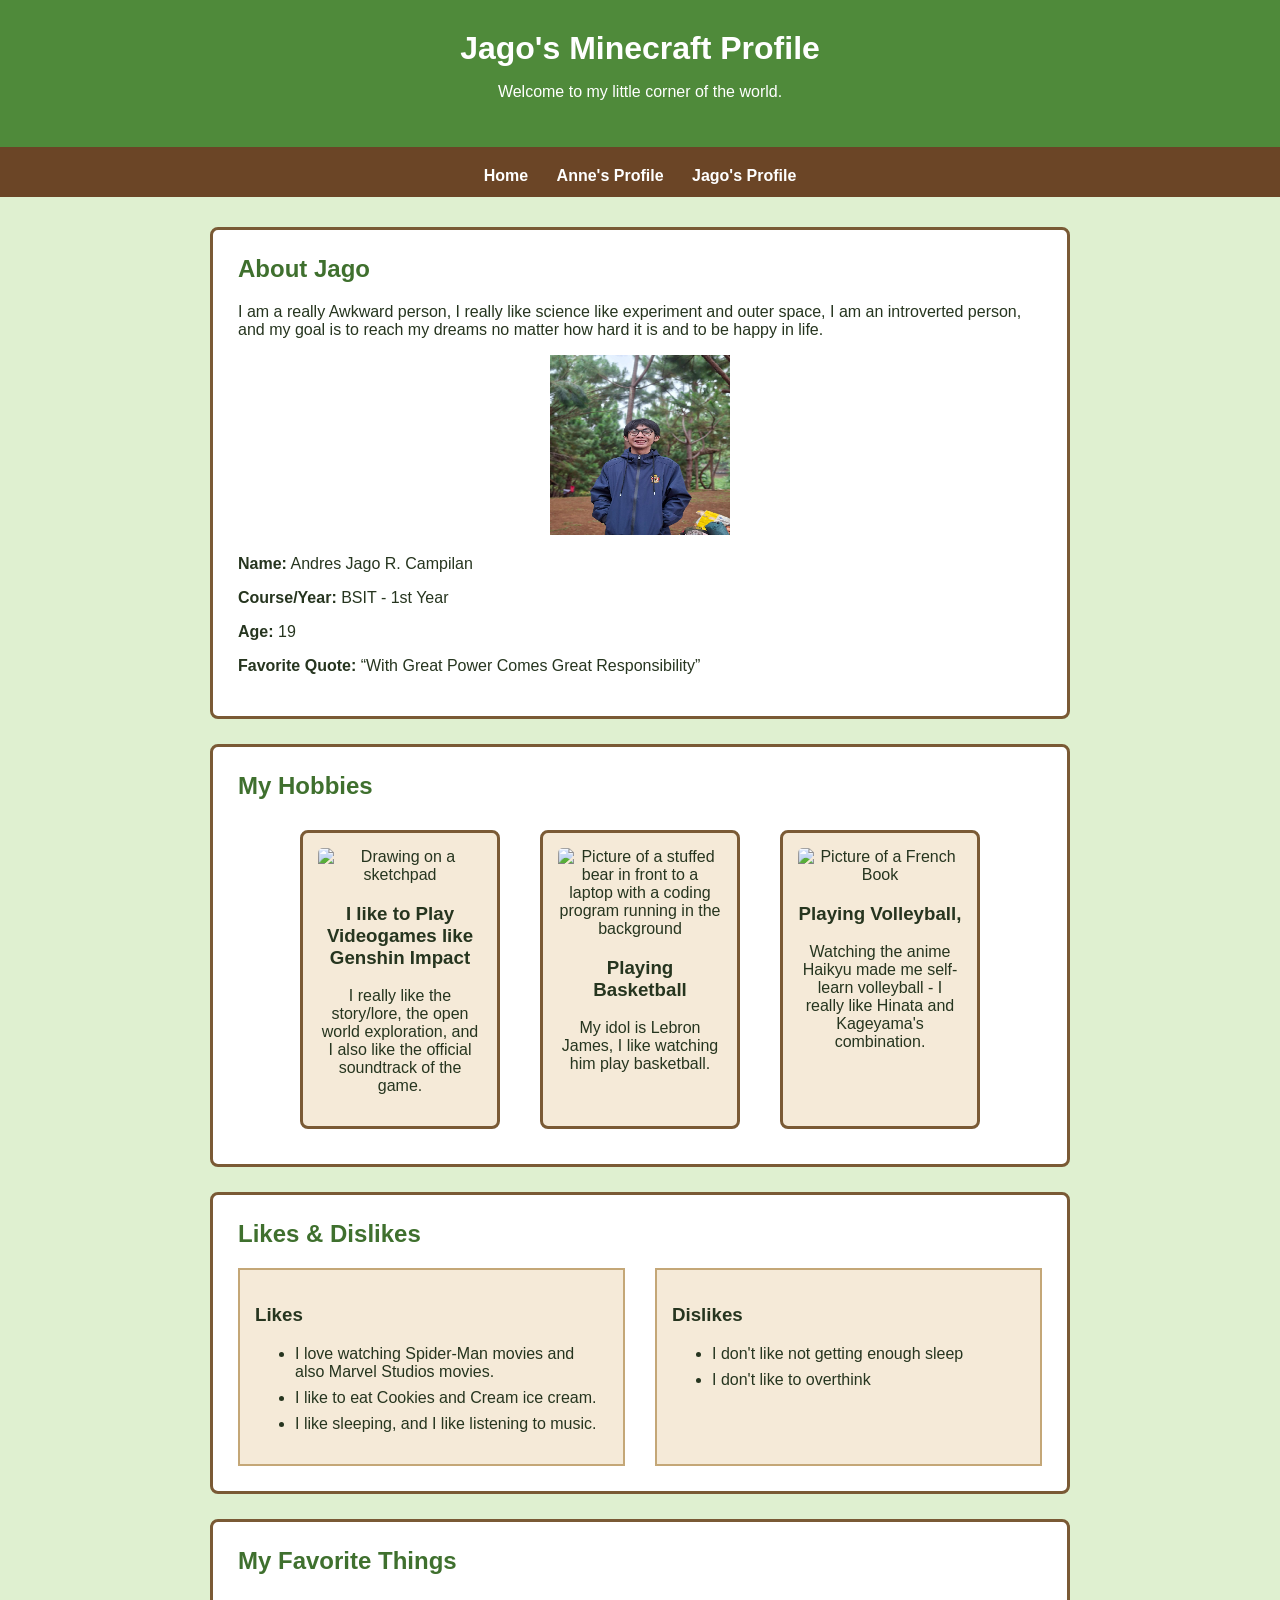
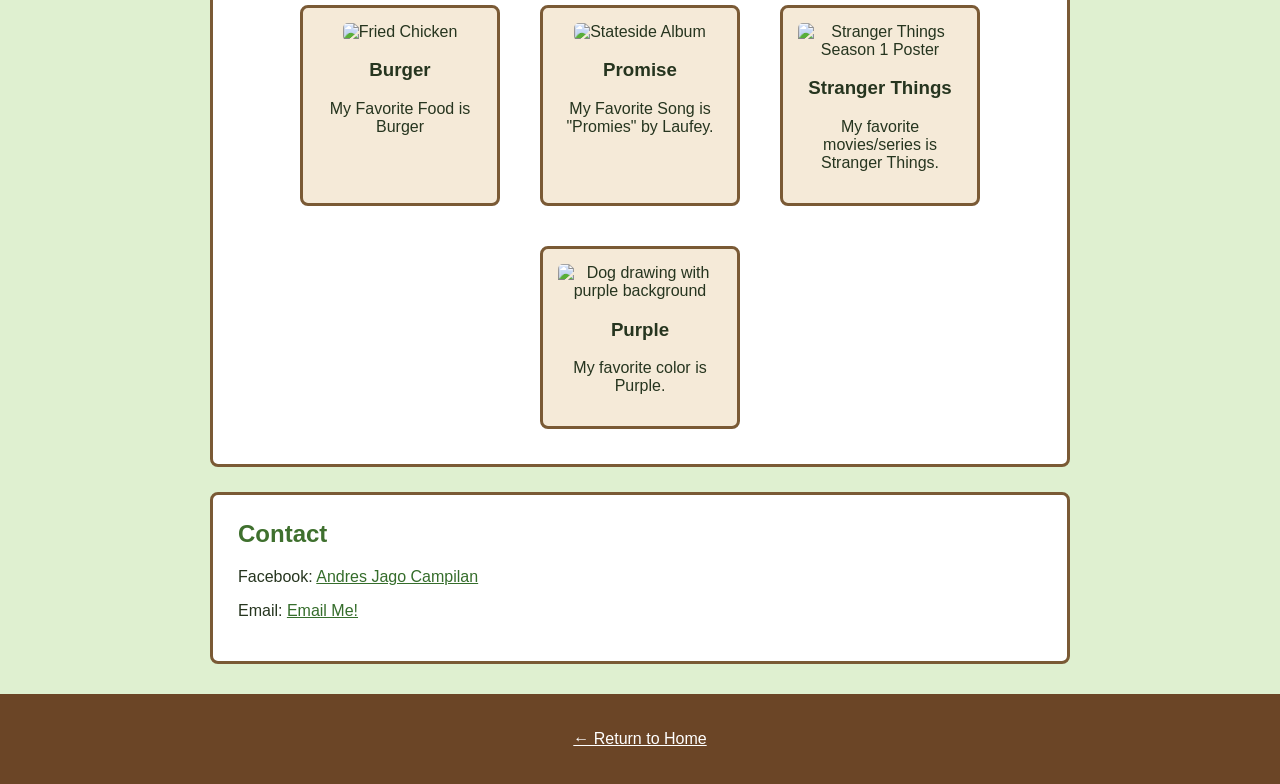
==== partner.html @ a1b6ec42 "Update partner.html" ====
<!DOCTYPE html>
<html lang="en">
<head>
    <meta charset="UTF-8">
    <meta name="viewport" content="width=device-width, initial-scale=1.0">
    <title>Jago's Profile | Our Minecraft World</title>
    <link rel="stylesheet" href="style.css">
</head>
<body>
    <header>
        <h1>Jago's Minecraft Profile</h1>
        <p>Welcome to my little corner of the world.</p>
    </header>

    <nav>
        <a href="index.html">Home</a>
        <a href="me.html">Anne's Profile</a>
        <a href="partner.html">Jago's Profile</a>
    </nav>

    <main>
        <section class="about">
            <h2>About Jago</h2>
            <p>I am a really Awkward person, 
I really like science like experiment and outer space,  I am an introverted person, and my goal is to reach my dreams no matter how hard it is and to be happy in life.</p>
            <img class="profile-image" src="[data-uri]" alt="Pixel art profile picture for Partner's Profile">
            <p><strong>Name:</strong> Andres Jago R. Campilan</p>
            <p><strong>Course/Year:</strong> BSIT - 1st Year</p>
            <p><strong>Age:</strong> 19 </p> 
            <p><strong>Favorite Quote:</strong> “With Great Power Comes Great Responsibility”</p>
        </section>

        <section>
            <h2>My Hobbies</h2>
            <div class="hobby-list">

            <a href="https://youtu.be/EwWbahV3qmU" class="hobby-card">
                <img src="https://i.pinimg.com/736x/91/bf/8c/91bf8cb5017cee6f4babd57d3645b077.jpg" alt="Drawing on a sketchpad">
                <h3>I like to Play Videogames like Genshin Impact</h3>
                <p>I really like the story/lore, the open world exploration, and I also like the official soundtrack of the game.</p>
            </a>

            <a href="https://youtu.be/-9lP95Qo-I0/" class="hobby-card">
                <img src="https://i.pinimg.com/1200x/41/5b/36/415b36289018b0784a912fb155178406.jpg" alt="Picture of a stuffed bear in front to a laptop with a coding program running in the background">
                <h3>Playing Basketball</h3>
                <p>My idol is Lebron James, I like watching him play basketball.</p>
            </a>

            <a href="https://youtu.be/IyKgsRpR0-w/" class="hobby-card">
                <img src="https://i.pinimg.com/1200x/92/5d/94/925d945ac7230b173967b5f98216ddeb.jpg" alt="Picture of a French Book">
                <h3>Playing Volleyball,</h3>
                <p>Watching the anime Haikyu made me self-learn volleyball - I really like Hinata and Kageyama's combination.</p>
            </a>

        </div>
        </section>

        <section>
            <h2>Likes &amp; Dislikes</h2>
            <div class="two-column">
                <div>
                    <h3>Likes</h3>
                    <ul>
                        <li>I love watching Spider-Man movies and also Marvel Studios movies.</li>
                        <li>I like to eat Cookies and Cream ice cream.</li>
                        <li>I like sleeping, and I like  listening to music.</li>
                    </ul>
                </div>
                <div>
                    <h3>Dislikes</h3>
                    <ul>
                        <li>I don't like not getting enough sleep</li>
                        <li>I don't like to overthink</li>
                    </ul>
                </div>
            </div>
        </section>

       <section>
            <h2>My Favorite Things</h2>

        <div class="hobby-list">

            <a href="https://www.allrecipes.com/recipe/25473/the-perfect-basic-burger/" class="hobby-card">
                <img src="https://i.pinimg.com/736x/30/d7/0e/30d70e190f9d1fbb08e6dd79ce18f877.jpg" alt="Fried Chicken">
                <h3>Burger</h3>
                <p>My Favorite Food is Burger</p>
            </a>

            <a href="https://open.spotify.com/track/1DwscornXpj8fmOmYVlqZt?si=arhoeKjoSCCDn06hZXhxEw&utm_source=copy-link" class="hobby-card">
                <img src="https://i.pinimg.com/1200x/75/6a/b7/756ab730079907ec4e7110d0a706beee.jpg" alt="Stateside Album">
                <h3>Promise</h3>
                <p>My Favorite Song is "Promies" by Laufey.</p>
            </a>

            <a href="https://www.youtube.com/watch?v=b9EkMc79ZSU" class="hobby-card">
                <img src="https://i.pinimg.com/1200x/87/b7/36/87b7360a15926ff8f7a7acc610a76fec.jpg" alt="Stranger Things Season 1 Poster">
                <h3>Stranger Things</h3>
                <p>My favorite movies/series is Stranger Things.</p>
            </a>

            <a href="https://open.spotify.com/track/3FnP3j1TyiTwbJb5AR2ynT?si=M3whQtI2RqKBD81OKJG8JQ&utm_source=copy-link" class="hobby-card">
                <img src="https://i.pinimg.com/736x/af/33/7a/af337a17e5f7878f93f7415cb80e878f.jpg" alt="Dog drawing with purple background">
                <h3>Purple</h3>
                <p>My favorite color is Purple.</p>
            </a>

        </div>
        </section>

        <section>
            <h2>Contact</h2>
            <p>Facebook: <a href="https://www.facebook.com/share/1CjakCGqot/">Andres Jago Campilan</a></p>
            <p>Email: <a href="mailto:campilanandresjago@gmail.com">Email Me!</a></p>
        </section>
    </main>

    <footer>
        <p><a href="index.html">← Return to Home</a></p>
    </footer>
</body>
</html>
---- style.css ----
/* General page styling */
* {
    box-sizing: border-box;
}

body {
    margin: 0;
    font-family: Arial, sans-serif;
    background-color: #dff0d0;
    color: #26351f;
}

/* Header */
header {
    background-color: #4f8a3a;
    color: white;
    text-align: center;
    padding: 30px 20px;
    border-bottom: 8px solid #6b4526;
}

header h1 {
    margin: 0 0 10px;
}

/* Navigation */
nav {
    background-color: #6b4526;
    text-align: center;
    padding: 12px;
}

nav a {
    color: white;
    text-decoration: none;
    margin: 0 12px;
    font-weight: bold;
}

nav a:hover {
    text-decoration: underline;
}

/* Main content */
main {
    max-width: 900px;
    margin: 30px auto;
    padding: 0 20px;
}

section {
    background-color: #ffffff;
    margin-bottom: 25px;
    padding: 25px;
    border: 3px solid #7a5a35;
    border-radius: 8px;
}

section h2 {
    margin-top: 0;
    color: #3f702e;
}

/* Welcome section */
.welcome {
    text-align: center;
}

/* Profile cards - this is our Flexbox section */
.profiles {
    display: flex;
    justify-content: center;
    gap: 25px;
    background-color: transparent;
    border: none;
    padding: 0;
}

.profile-card {
    flex: 1;
    max-width: 350px;
    padding: 25px;
    background-color: #f5ead8;
    border: 4px solid #7a5a35;
    border-radius: 8px;
    text-align: center;
    color: #26351f;
    text-decoration: none;
    transition: 0.3s;
}

.profile-card:hover {
    background-color: #e8f2dc;
    transform: translateY(-8px);
}

.profile-card img {
    width: 150px;
    height: 150px;
    margin-bottom: 15px;
    image-rendering: pixelated;
}

/* Profile pages */
.profile-image {
    width: 180px;
    height: 180px;
    display: block;
    margin: 0 auto 20px;
    image-rendering: pixelated;
}

.two-column {
    display: flex;
    gap: 30px;
}

.two-column > div {
    flex: 1;
    background-color: #f5ead8;
    padding: 15px;
    border: 2px solid #c4a777;
}

li {
    margin-bottom: 8px;
}

a {
    color: #356d2b;
}

/* Hobby and favorite cards */
.hobby-list {
    display: flex;
    justify-content: center;
    flex-wrap: wrap;
    gap: 20px;
}

.hobby-card {
    background-color: #f5ead8;
    width: 200px;
    padding: 15px;
    margin: 10px;
    border: 3px solid #7a5a35;
    border-radius: 8px;
    text-align: center;
    text-decoration: none;
    color: #26351f;
    transition: 0.3s;
}

.hobby-card img {
    width: 100%;
    height: 150px;
    object-fit: cover;
    border-radius: 5px;
    transition: 0.3s;
}

/* Hover animation for hobby and favorite cards */
.hobby-card:hover {
    transform: translateY(-8px);
    border-color: #4f8a3a;
}

.hobby-card:hover img {
    transform: scale(1.05);
}

/* Footer */
footer {
    background-color: #6b4526;
    color: white;
    text-align: center;
    padding: 20px;
    margin-top: 30px;
}

footer a {
    color: white;
}

/* Makes the layout easier to use on smaller screens */
@media (max-width: 650px) {
    .profiles,
    .two-column,
    .hobby-list {
        flex-direction: column;
        align-items: center;
    }

    .profile-card {
        max-width: none;
        width: 90%;
    }

    .hobby-card {
        width: 90%;
        max-width: 300px;
    }
}
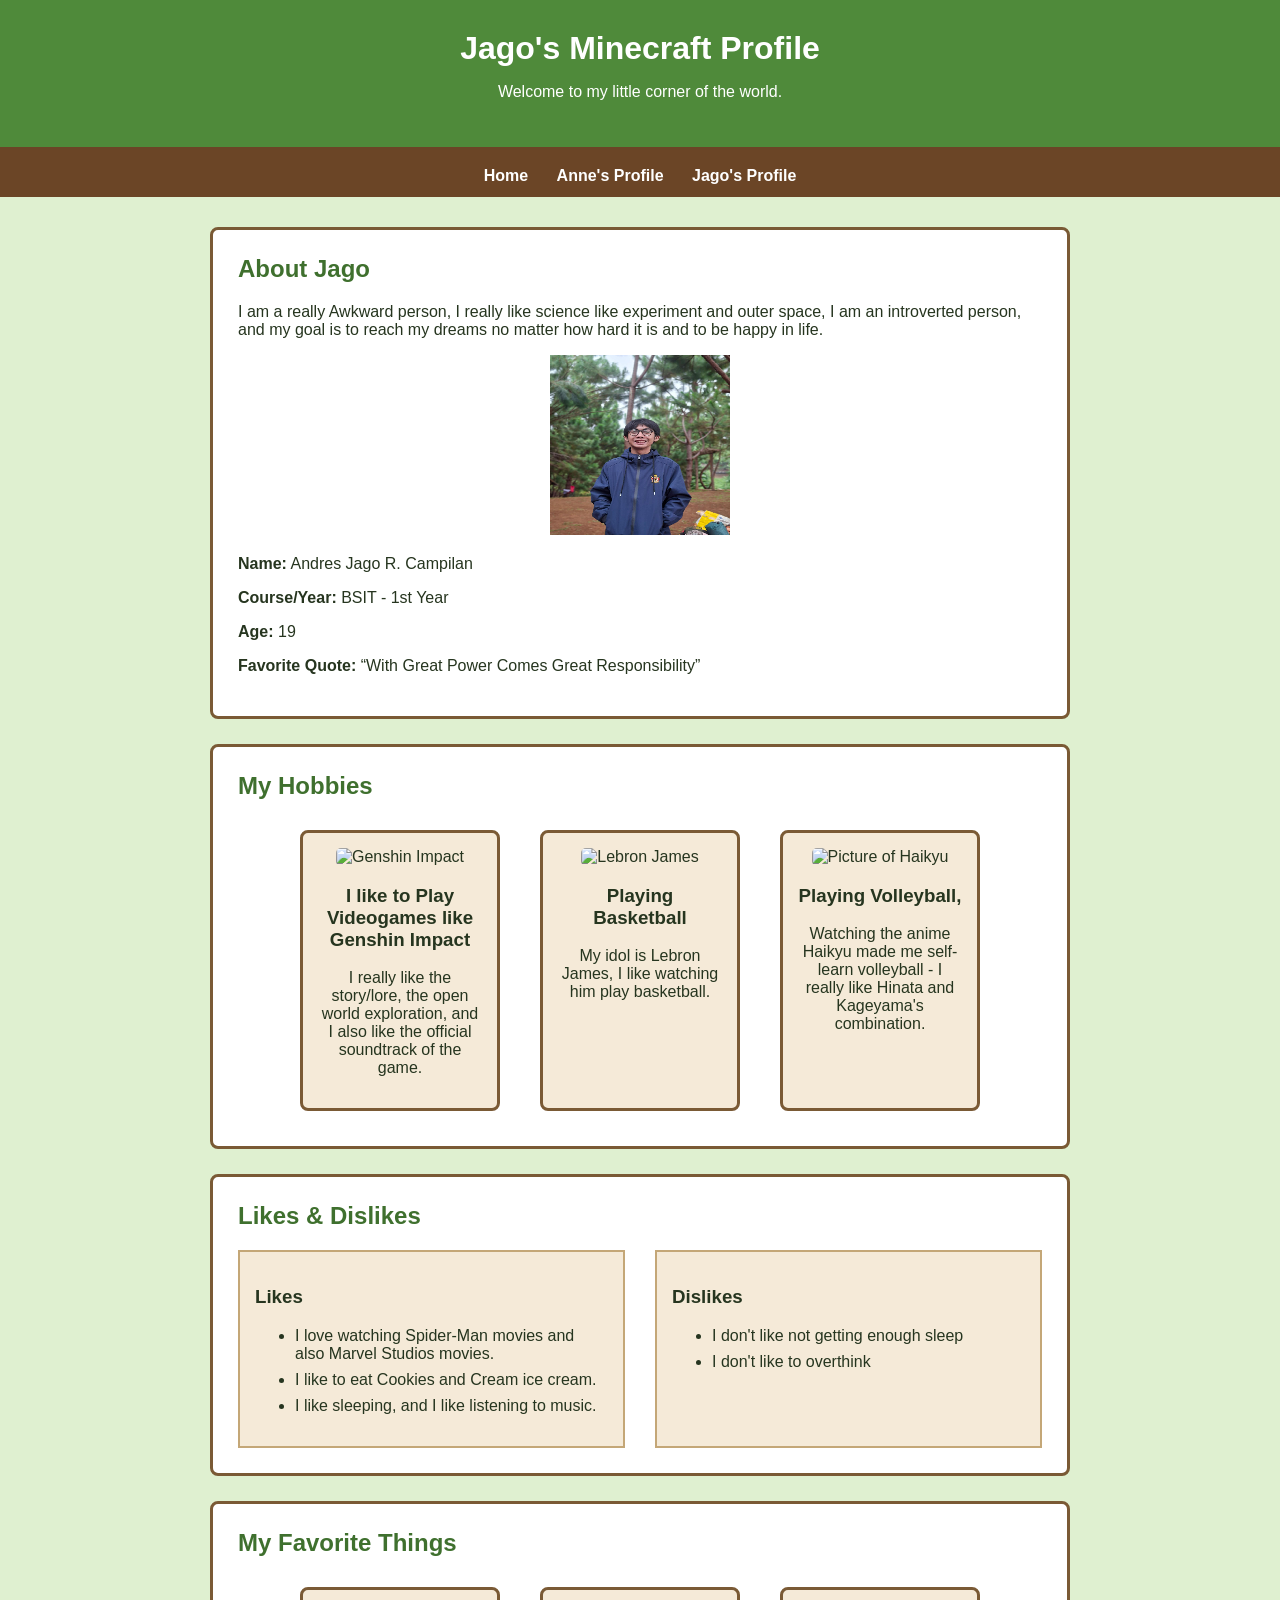
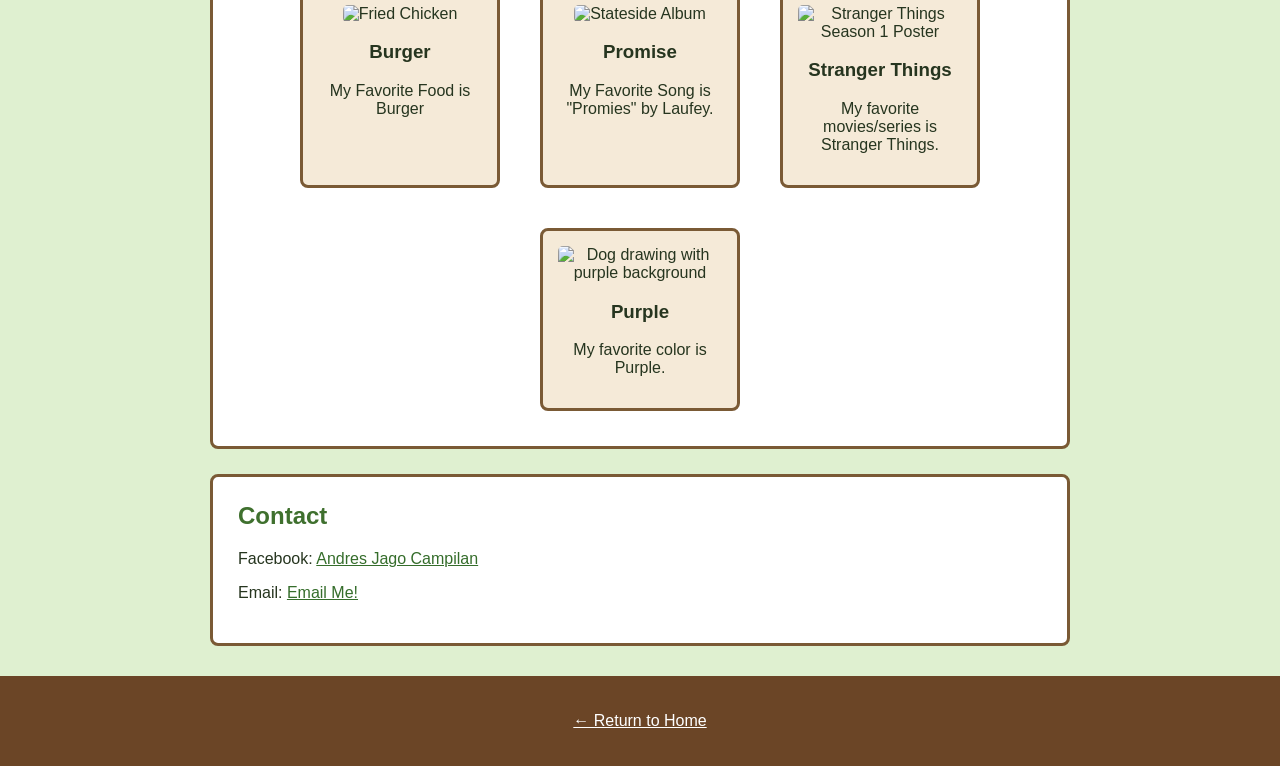
==== commit dd28d02b: "Update partner.html" ====
--- a/partner.html
+++ b/partner.html
@@ -35,19 +35,19 @@
             <div class="hobby-list">
 
             <a href="https://youtu.be/EwWbahV3qmU" class="hobby-card">
-                <img src="https://i.pinimg.com/736x/91/bf/8c/91bf8cb5017cee6f4babd57d3645b077.jpg" alt="Drawing on a sketchpad">
+                <img src="https://i.pinimg.com/736x/91/bf/8c/91bf8cb5017cee6f4babd57d3645b077.jpg" alt="Genshin Impact">
                 <h3>I like to Play Videogames like Genshin Impact</h3>
                 <p>I really like the story/lore, the open world exploration, and I also like the official soundtrack of the game.</p>
             </a>
 
             <a href="https://youtu.be/-9lP95Qo-I0/" class="hobby-card">
-                <img src="https://i.pinimg.com/1200x/41/5b/36/415b36289018b0784a912fb155178406.jpg" alt="Picture of a stuffed bear in front to a laptop with a coding program running in the background">
+                <img src="https://i.pinimg.com/1200x/41/5b/36/415b36289018b0784a912fb155178406.jpg" alt="Lebron James">
                 <h3>Playing Basketball</h3>
                 <p>My idol is Lebron James, I like watching him play basketball.</p>
             </a>
 
             <a href="https://youtu.be/IyKgsRpR0-w/" class="hobby-card">
-                <img src="https://i.pinimg.com/1200x/92/5d/94/925d945ac7230b173967b5f98216ddeb.jpg" alt="Picture of a French Book">
+                <img src="https://i.pinimg.com/1200x/92/5d/94/925d945ac7230b173967b5f98216ddeb.jpg" alt="Picture of Haikyu">
                 <h3>Playing Volleyball,</h3>
                 <p>Watching the anime Haikyu made me self-learn volleyball - I really like Hinata and Kageyama's combination.</p>
             </a>
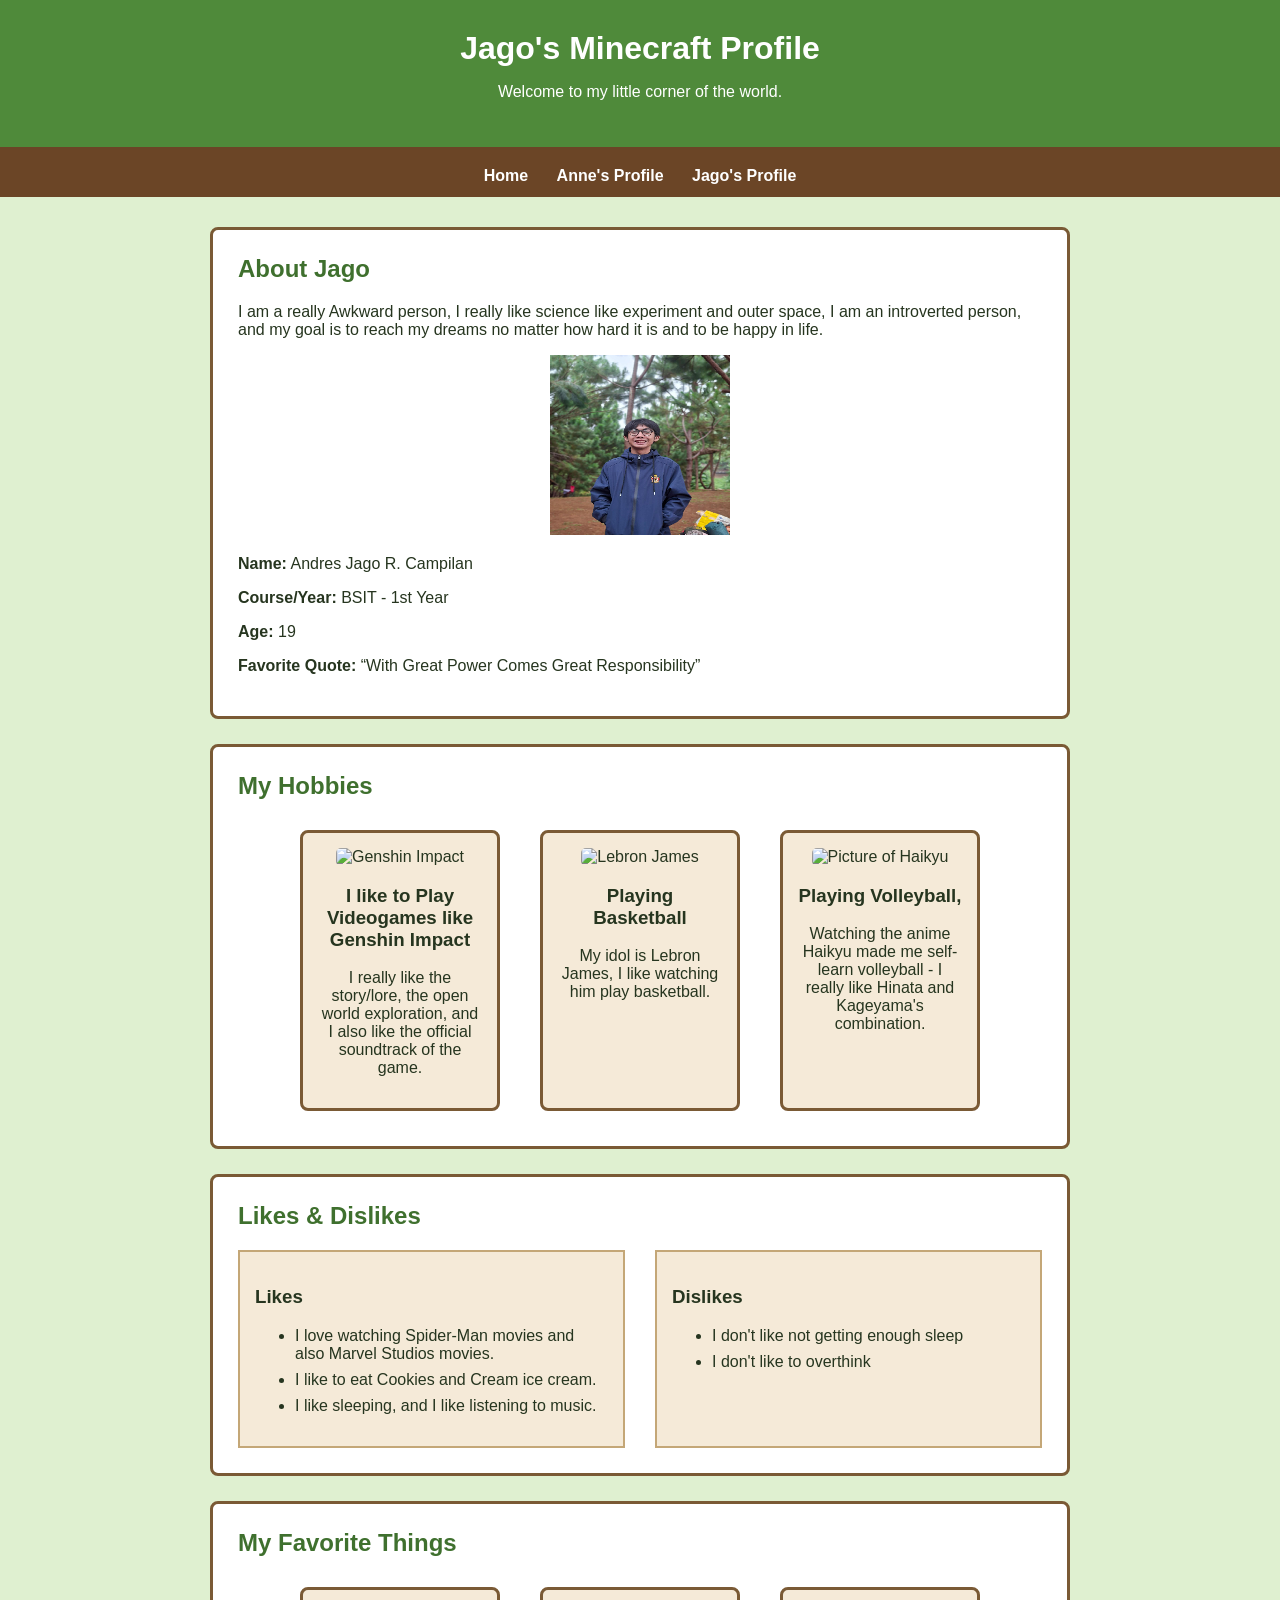
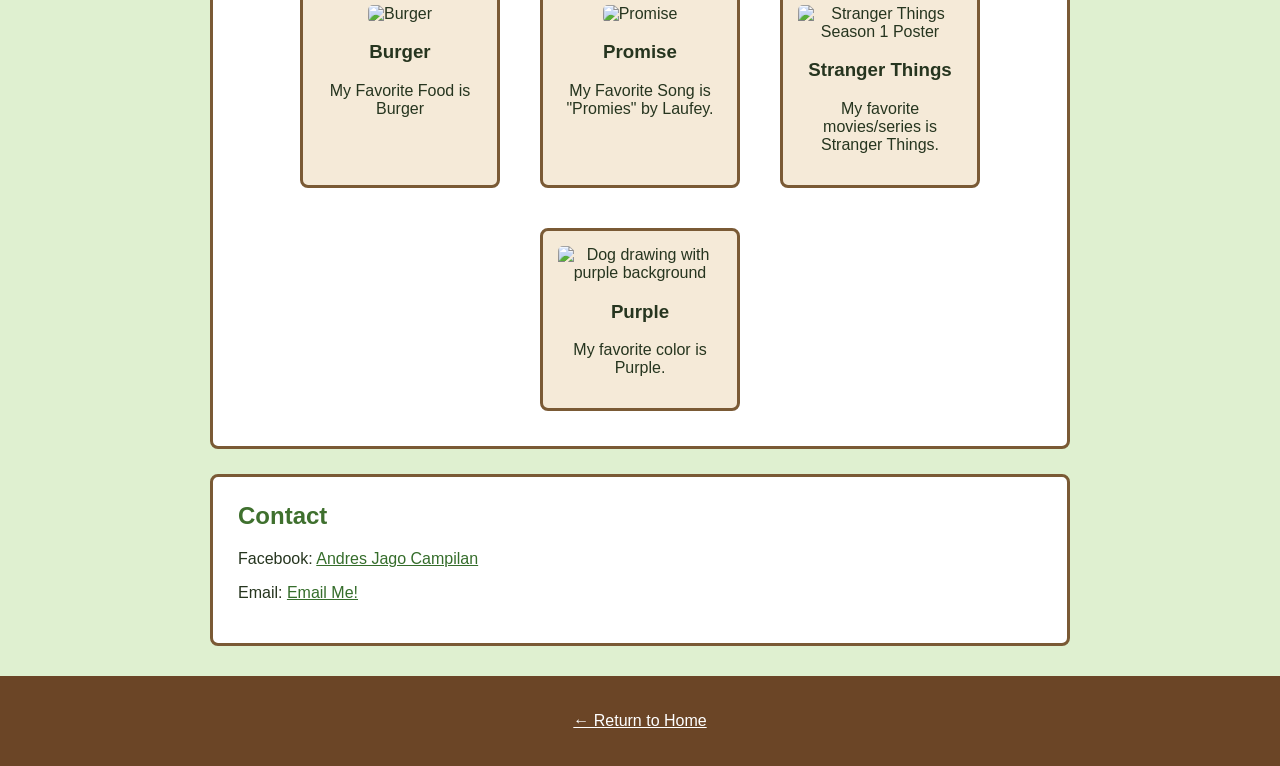
==== commit 377ec426: "Update partner.html" ====
--- a/partner.html
+++ b/partner.html
@@ -82,13 +82,13 @@
         <div class="hobby-list">
 
             <a href="https://www.allrecipes.com/recipe/25473/the-perfect-basic-burger/" class="hobby-card">
-                <img src="https://i.pinimg.com/736x/30/d7/0e/30d70e190f9d1fbb08e6dd79ce18f877.jpg" alt="Fried Chicken">
+                <img src="https://i.pinimg.com/736x/30/d7/0e/30d70e190f9d1fbb08e6dd79ce18f877.jpg" alt="Burger">
                 <h3>Burger</h3>
                 <p>My Favorite Food is Burger</p>
             </a>
 
             <a href="https://open.spotify.com/track/1DwscornXpj8fmOmYVlqZt?si=arhoeKjoSCCDn06hZXhxEw&utm_source=copy-link" class="hobby-card">
-                <img src="https://i.pinimg.com/1200x/75/6a/b7/756ab730079907ec4e7110d0a706beee.jpg" alt="Stateside Album">
+                <img src="https://i.pinimg.com/1200x/75/6a/b7/756ab730079907ec4e7110d0a706beee.jpg" alt="Promise">
                 <h3>Promise</h3>
                 <p>My Favorite Song is "Promies" by Laufey.</p>
             </a>
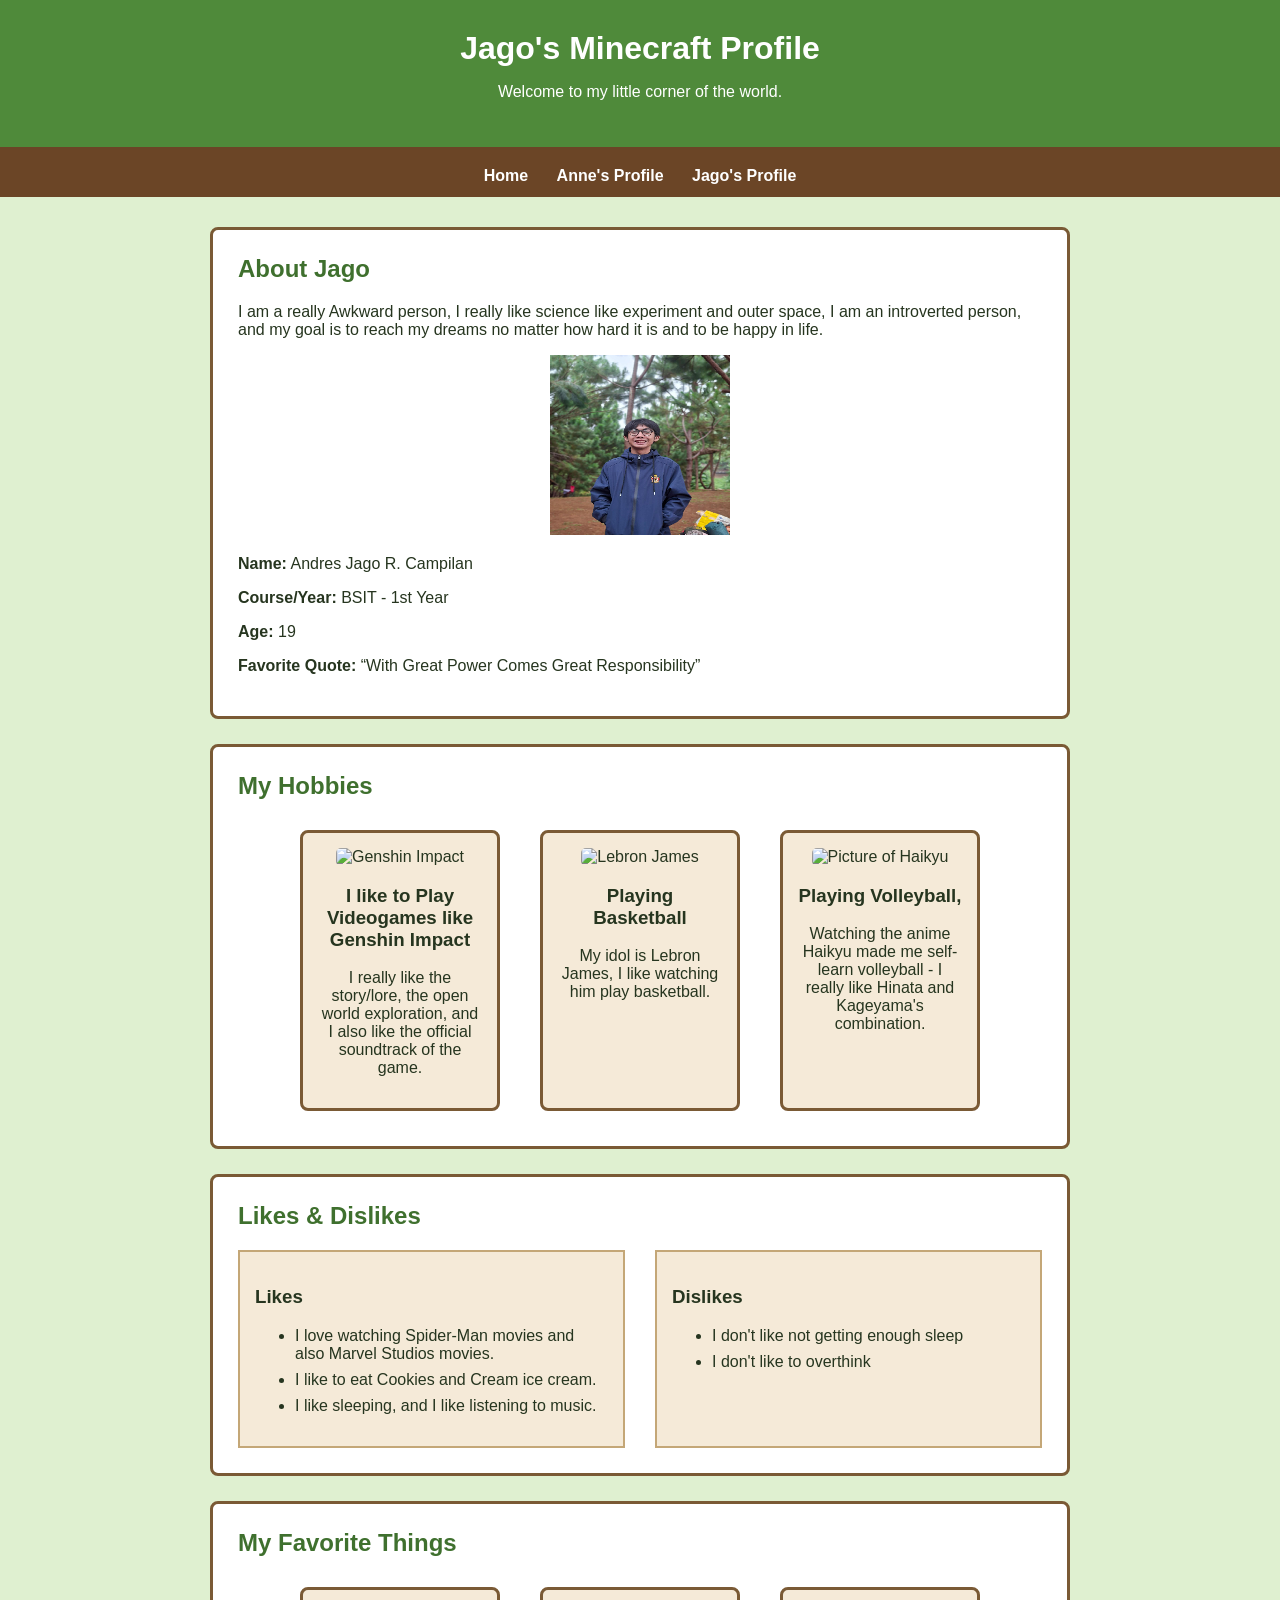
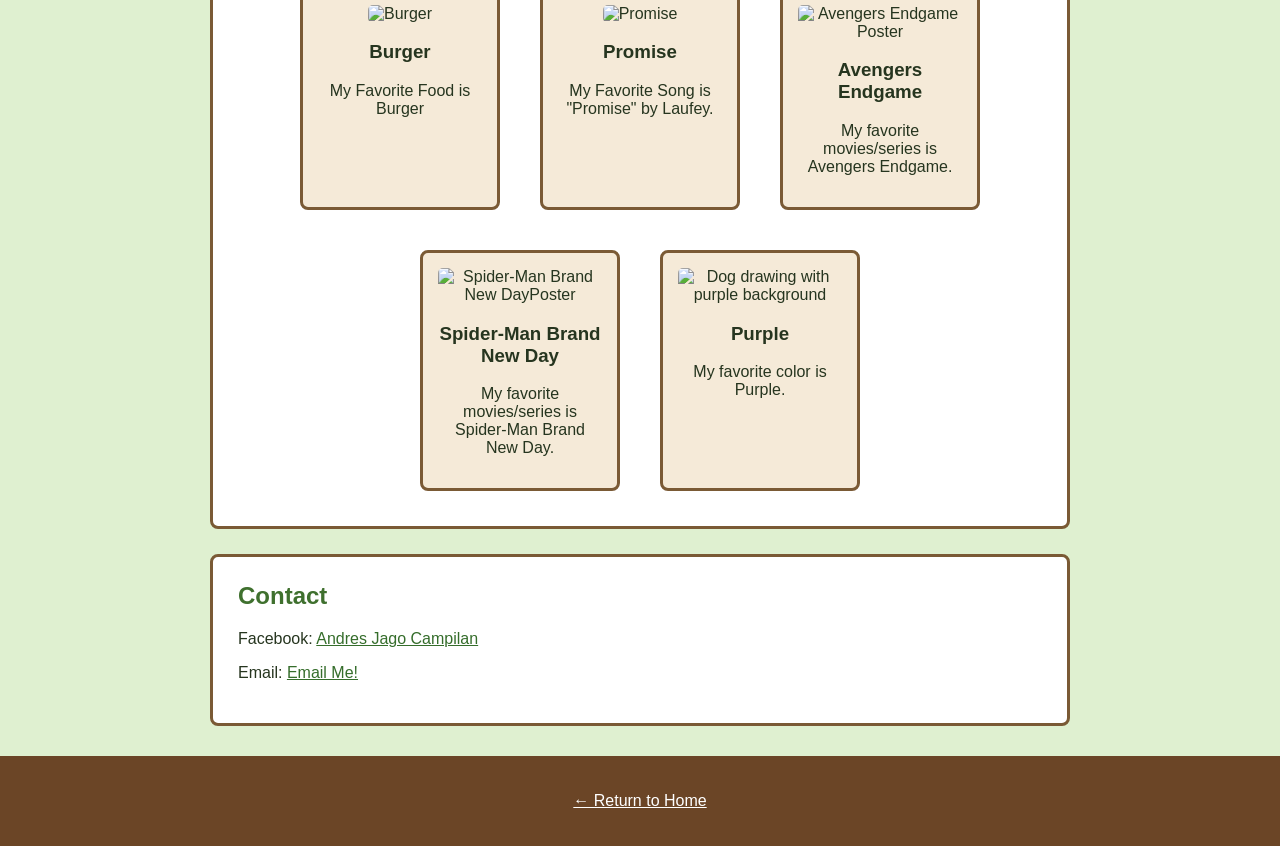
==== commit fcaa01f6: "Update partner.html" ====
--- a/partner.html
+++ b/partner.html
@@ -90,15 +90,21 @@
             <a href="https://open.spotify.com/track/1DwscornXpj8fmOmYVlqZt?si=arhoeKjoSCCDn06hZXhxEw&utm_source=copy-link" class="hobby-card">
                 <img src="https://i.pinimg.com/1200x/75/6a/b7/756ab730079907ec4e7110d0a706beee.jpg" alt="Promise">
                 <h3>Promise</h3>
-                <p>My Favorite Song is "Promies" by Laufey.</p>
+                <p>My Favorite Song is "Promise" by Laufey.</p>
             </a>
 
-            <a href="https://www.youtube.com/watch?v=b9EkMc79ZSU" class="hobby-card">
-                <img src="https://i.pinimg.com/1200x/87/b7/36/87b7360a15926ff8f7a7acc610a76fec.jpg" alt="Stranger Things Season 1 Poster">
-                <h3>Stranger Things</h3>
-                <p>My favorite movies/series is Stranger Things.</p>
+            <a href="https://youtu.be/hA6hldpSTF8" class="hobby-card">
+                <img src="https://i.pinimg.com/1200x/46/5d/73/465d735095596d55ba96c937d4dc1917.jpg" alt="Avengers Endgame Poster">
+                <h3>Avengers Endgame</h3>
+                <p>My favorite movies/series is Avengers Endgame.</p>
             </a>
 
+             <a href="https://youtu.be/8TZMtslA3UY" class="hobby-card">
+                <img src="https://i.pinimg.com/736x/ce/5a/70/ce5a70c7a670c24b97b28bde771a885b.jpg" alt="Spider-Man Brand New DayPoster">
+                <h3>Spider-Man Brand New Day</h3>
+                <p>My favorite movies/series is Spider-Man Brand New Day.</p>
+            </a>
+            
             <a href="https://open.spotify.com/track/3FnP3j1TyiTwbJb5AR2ynT?si=M3whQtI2RqKBD81OKJG8JQ&utm_source=copy-link" class="hobby-card">
                 <img src="https://i.pinimg.com/736x/af/33/7a/af337a17e5f7878f93f7415cb80e878f.jpg" alt="Dog drawing with purple background">
                 <h3>Purple</h3>
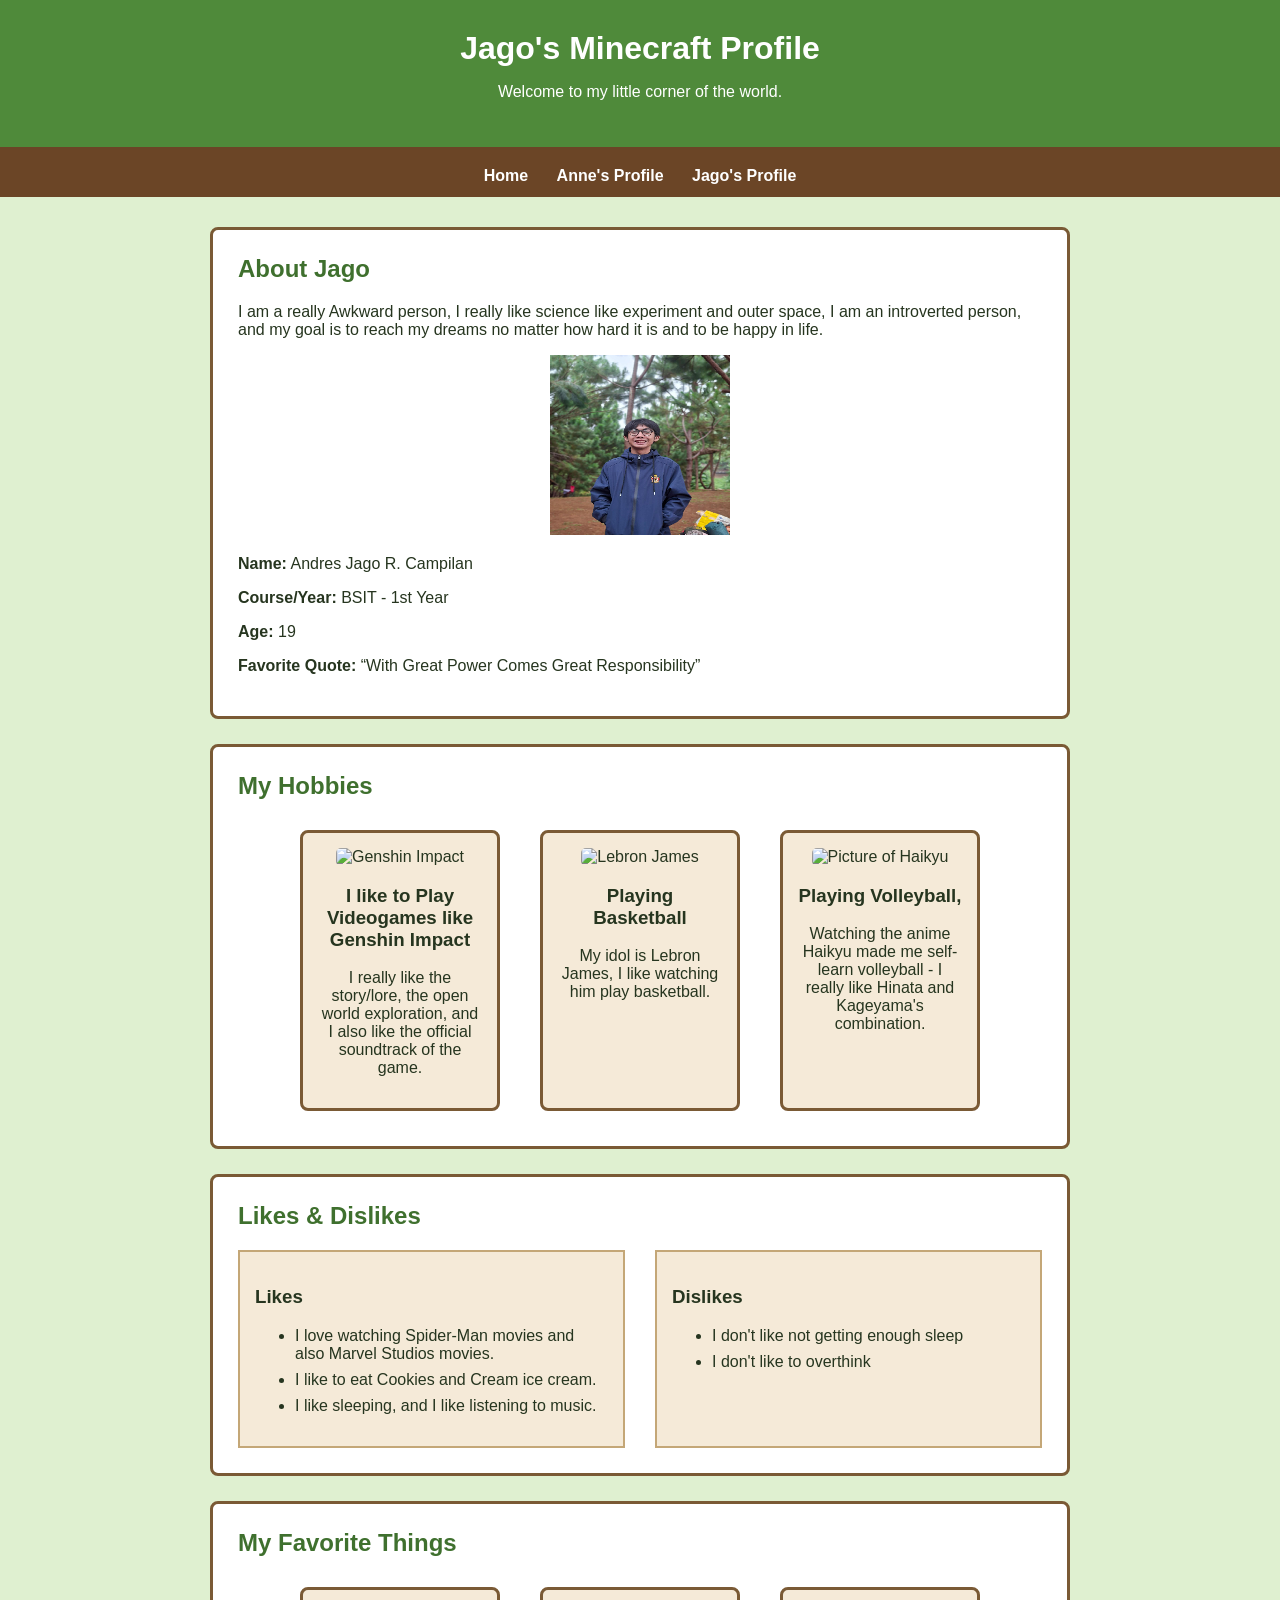
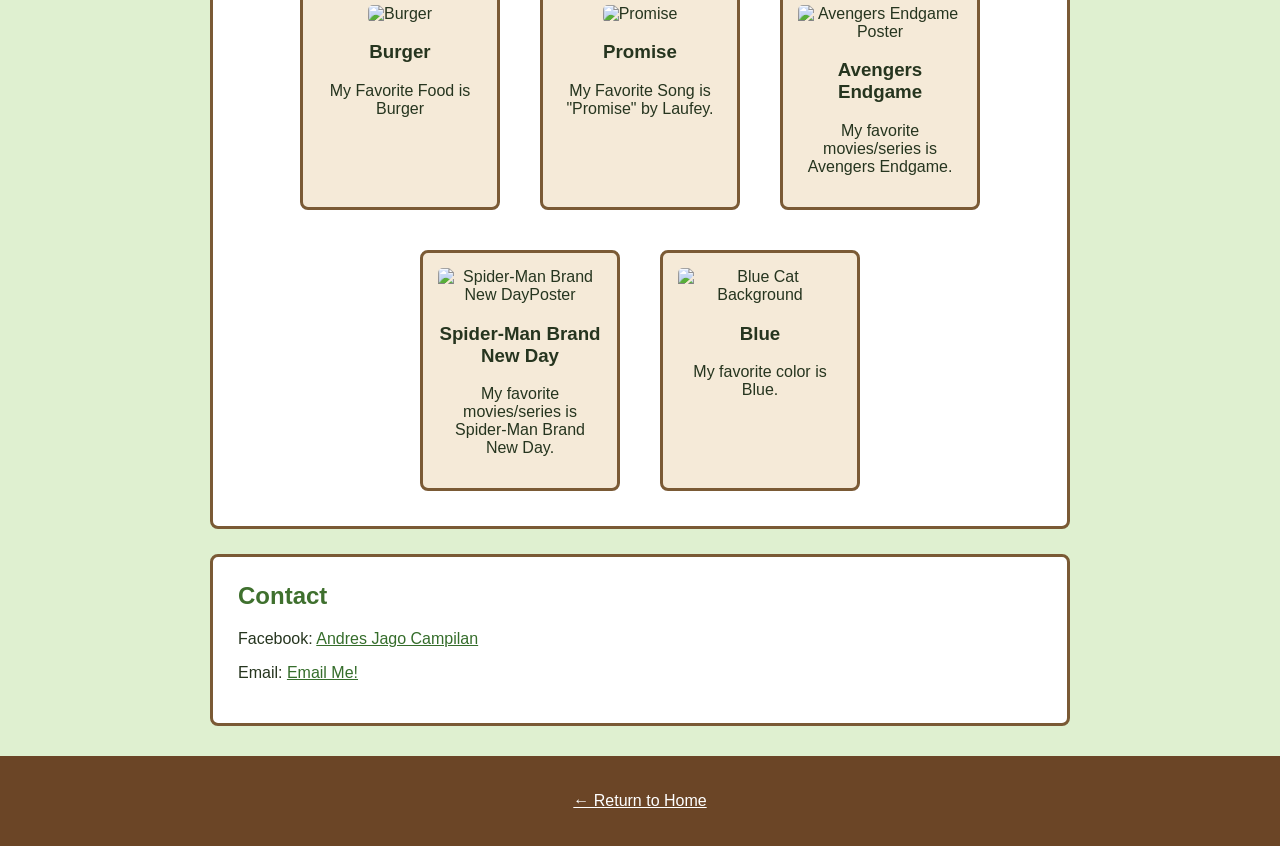
==== commit 49f5f761: "Update partner.html" ====
--- a/partner.html
+++ b/partner.html
@@ -105,10 +105,10 @@
                 <p>My favorite movies/series is Spider-Man Brand New Day.</p>
             </a>
             
-            <a href="https://open.spotify.com/track/3FnP3j1TyiTwbJb5AR2ynT?si=M3whQtI2RqKBD81OKJG8JQ&utm_source=copy-link" class="hobby-card">
-                <img src="https://i.pinimg.com/736x/af/33/7a/af337a17e5f7878f93f7415cb80e878f.jpg" alt="Dog drawing with purple background">
-                <h3>Purple</h3>
-                <p>My favorite color is Purple.</p>
+            <a href="https://open.spotify.com/track/2prqm9sPLj10B4Wg0wE5x9?si=ww1PpGkyQFiSjBxuRBpj0g" class="hobby-card">
+                <img src="https://i.pinimg.com/736x/f6/d4/9f/f6d49f523368ecc835a9fabc8071b396.jpg" alt="Blue Cat Background">
+                <h3>Blue</h3>
+                <p>My favorite color is Blue.</p>
             </a>
 
         </div>
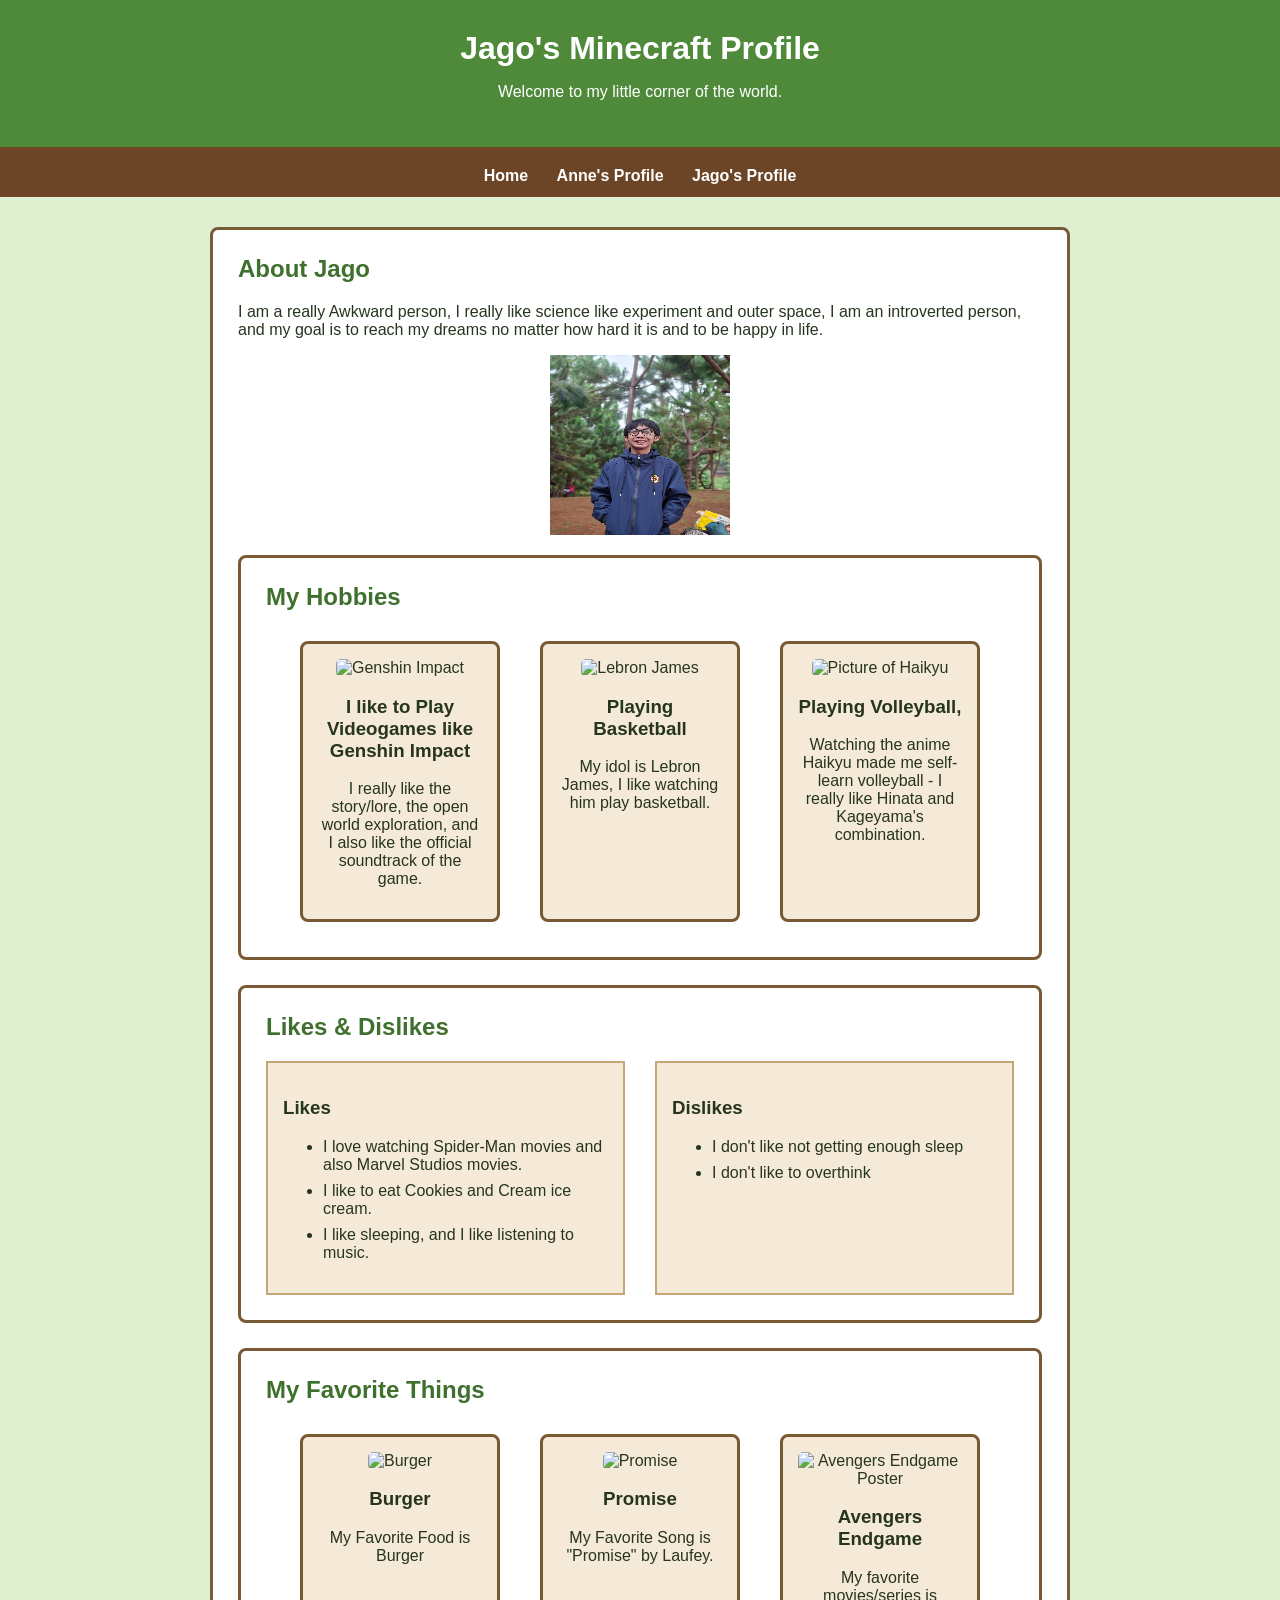
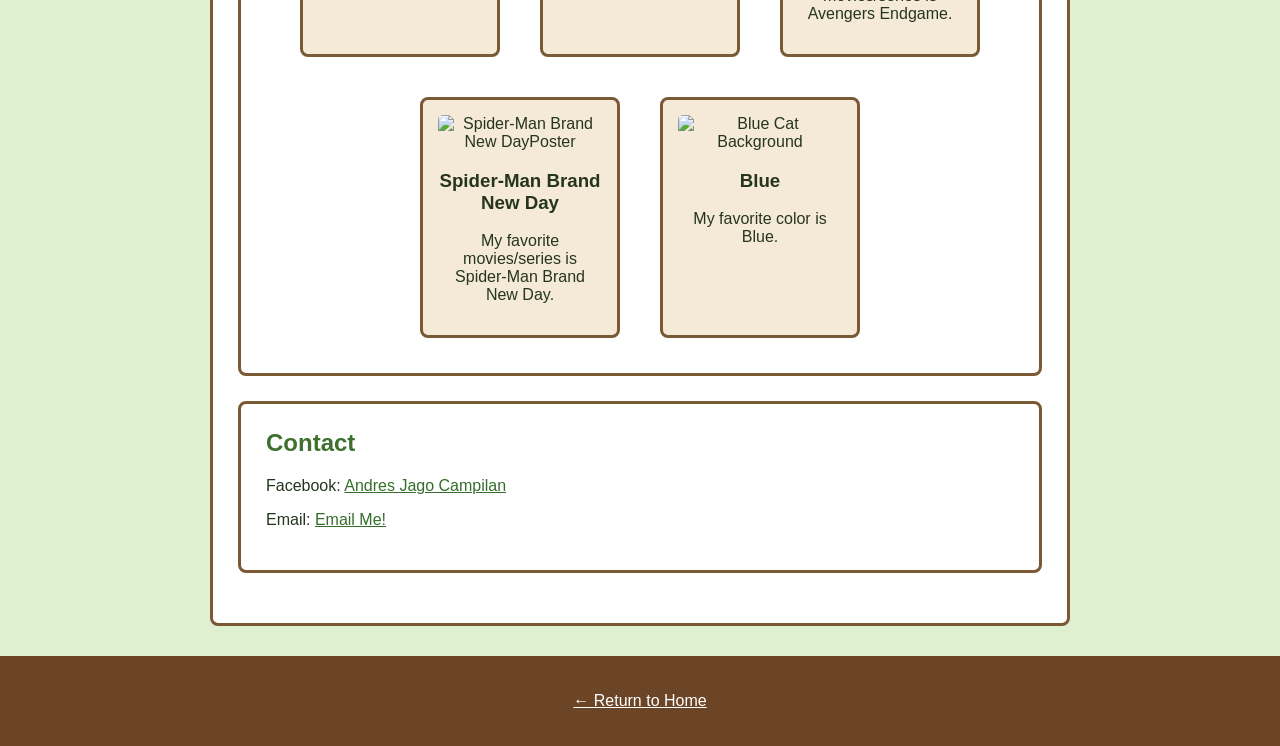
==== commit 860a4a45: "Update partner.html" ====
--- a/partner.html
+++ b/partner.html
@@ -23,13 +23,7 @@
             <h2>About Jago</h2>
             <p>I am a really Awkward person, 
 I really like science like experiment and outer space,  I am an introverted person, and my goal is to reach my dreams no matter how hard it is and to be happy in life.</p>
-            <img class="profile-image" src="[data-uri]" alt="Pixel art profile picture for Partner's Profile">
-            <p><strong>Name:</strong> Andres Jago R. Campilan</p>
-            <p><strong>Course/Year:</strong> BSIT - 1st Year</p>
-            <p><strong>Age:</strong> 19 </p> 
-            <p><strong>Favorite Quote:</strong> “With Great Power Comes Great Responsibility”</p>
-        </section>
-
+            <img class="profile-image" src="images/Jago.jpg" alt="A picture of Jago">
         <section>
             <h2>My Hobbies</h2>
             <div class="hobby-list">
@@ -87,7 +81,7 @@
                 <p>My Favorite Food is Burger</p>
             </a>
 
-            <a href="https://open.spotify.com/track/1DwscornXpj8fmOmYVlqZt?si=arhoeKjoSCCDn06hZXhxEw&utm_source=copy-link" class="hobby-card">
+            <a href="https://open.spotify.com/track/08PdFBcXzpkn1cWNgmKqhn?si=q80L9ST0QFKGNQJPiRqm2w&utm_source=copy-link" class="hobby-card">
                 <img src="https://i.pinimg.com/1200x/75/6a/b7/756ab730079907ec4e7110d0a706beee.jpg" alt="Promise">
                 <h3>Promise</h3>
                 <p>My Favorite Song is "Promise" by Laufey.</p>
